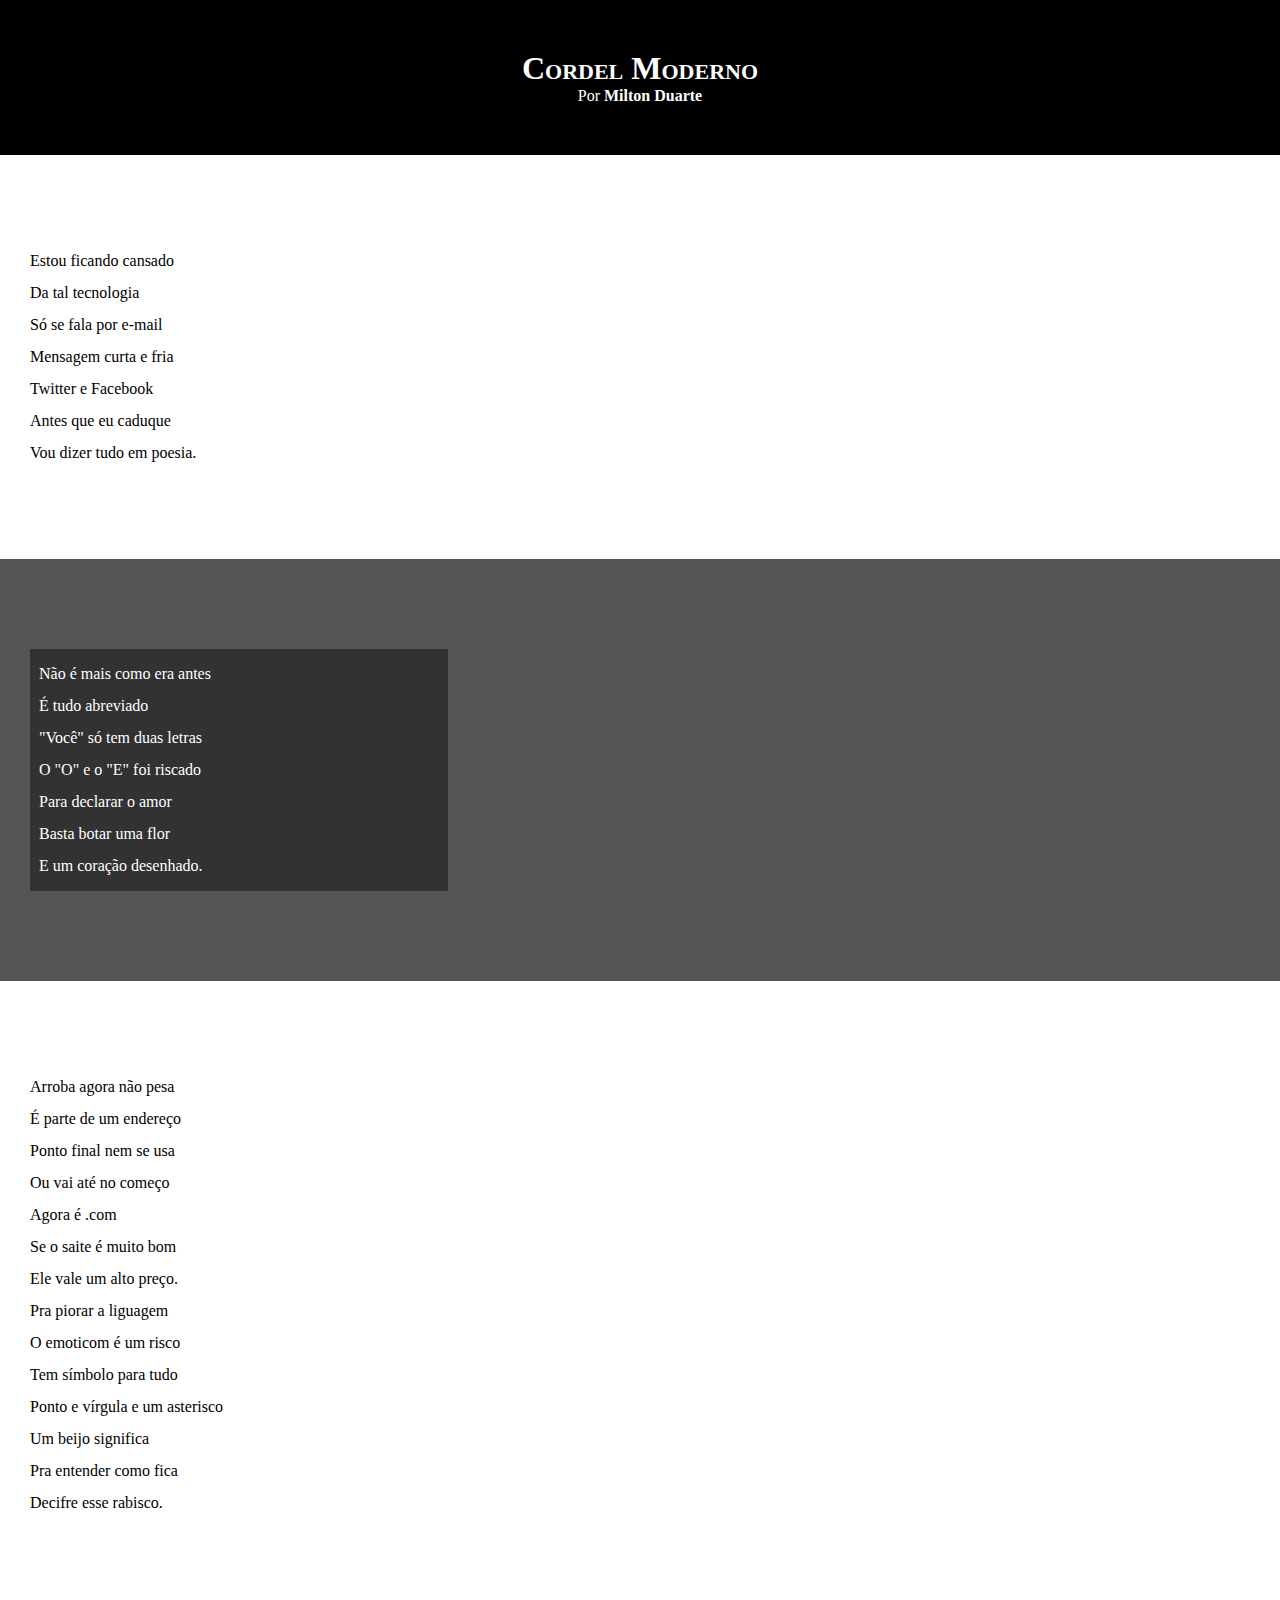
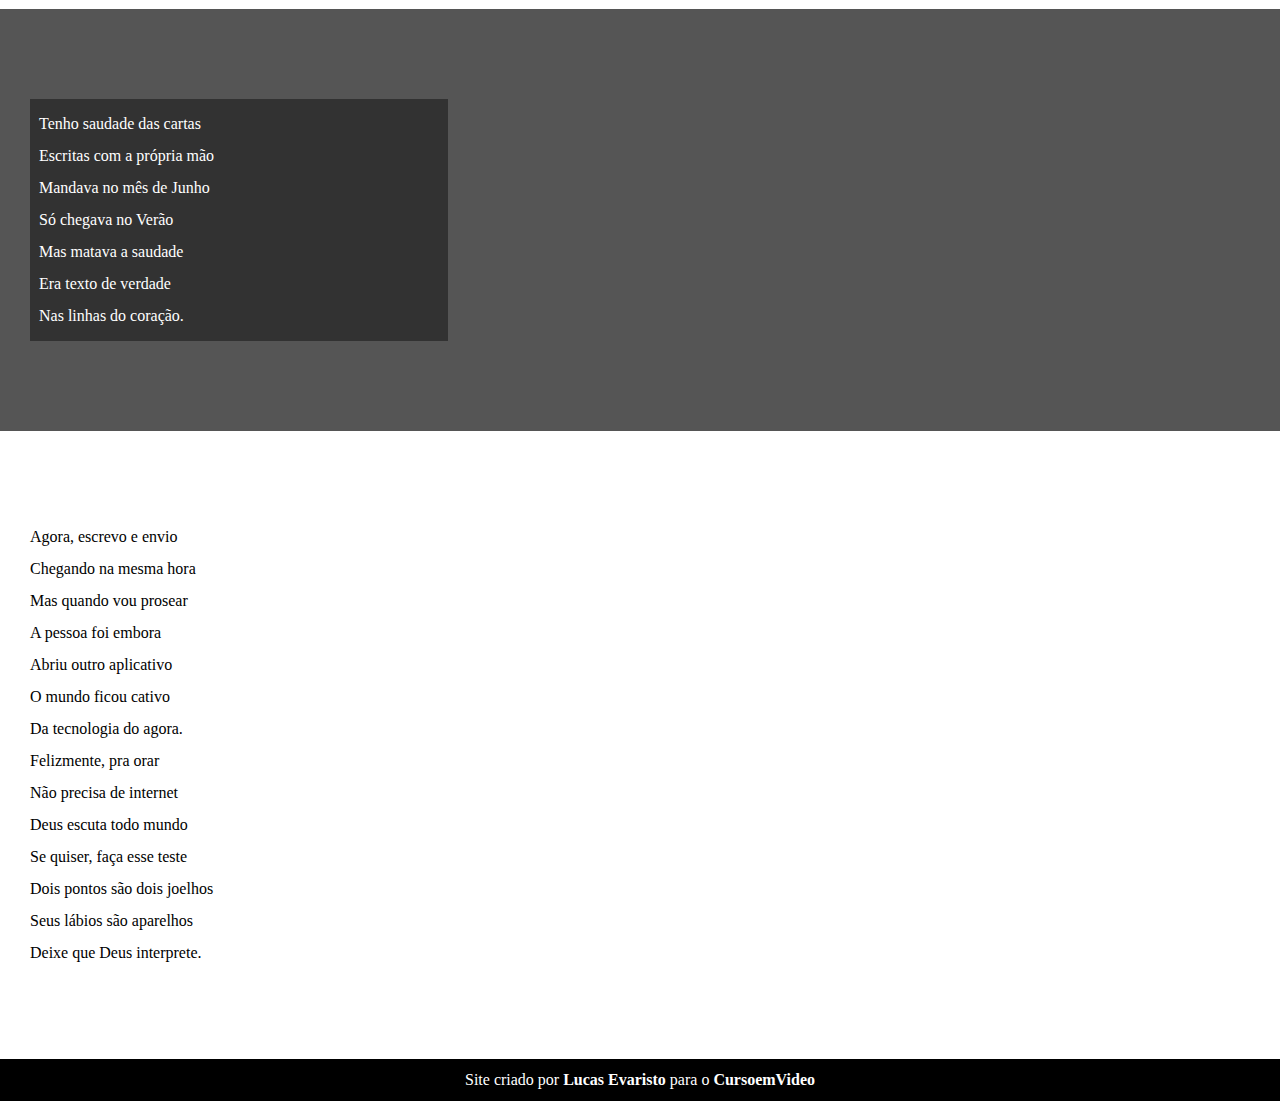
==== site.html @ 74f7f7f9 "estou atualizando o estilo do site" ====
<!DOCTYPE html>
<html lang="pt-br">
<head>
    <meta charset="UTF-8">
    <meta http-equiv="X-UA-Compatible" content="IE=edge">
    <meta name="viewport" content="width=device-width, initial-scale=1.0">
    <title>Cordel Moderno</title>
    <link rel="stylesheet" href="estilo.css">
</head>
<body>

    <header>
        
        <h1>Cordel Moderno</h1>

        <p>
        Por <a href="https://www.recantodasletras.com.br/poesias/3186743" target="_blank">Milton Duarte</a></p>
</header>

<main>
    <section class="normal">
        <p>
            Estou ficando cansado <br>
            Da tal tecnologia <br>
            Só se fala por e-mail <br>
            Mensagem curta e fria <br>
            Twitter e Facebook <br>
            Antes que eu caduque <br>
            Vou dizer tudo em poesia.
        </p>
    </section>
    
    
    <section class="imagem">
        <p>
            Não é mais como era antes <br>
            É tudo abreviado <br>
            "Você" só tem duas letras <br>
            O "O" e o "E" foi riscado <br>
            Para declarar o amor <br>
            Basta botar uma flor <br>
            E um coração desenhado.
        </p>
    </section>
    
    
    <section class="normal">
        <p>
            Arroba agora não pesa <br>
            É parte de um endereço <br>
            Ponto final nem se usa <br>
            Ou vai até no começo <br>
            Agora é .com <br>
            Se o saite é muito bom <br>
            Ele vale um alto preço.
        </p>
    
        <p>
            Pra piorar a liguagem <br>
            O emoticom é um risco <br>
            Tem símbolo para tudo <br>
            Ponto e vírgula e um asterisco <br>
            Um beijo significa <br>
            Pra entender como fica <br>
            Decifre esse rabisco.
        </p>
    </section>
    
    
    
    <section class="imagem">
        <p>
            Tenho saudade das cartas <br>
            Escritas com a própria mão <br>
            Mandava no mês de Junho <br>
            Só chegava no Verão <br>
            Mas matava a saudade <br>
            Era texto de verdade <br>
            Nas linhas do coração.
        </p>
    </section>
    
    
    
    <section class="normal">
        <p>
            Agora, escrevo e envio <br>
            Chegando na mesma hora <br>
            Mas quando vou prosear <br>
            A pessoa foi embora <br>
            Abriu outro aplicativo <br>
            O mundo ficou cativo <br>
            Da tecnologia do agora.
        </p>
    
        <p>
            Felizmente, pra orar <br>
            Não precisa de internet <br>
            Deus escuta todo mundo <br>
            Se quiser, faça esse teste <br>
            Dois pontos são dois joelhos <br>
            Seus lábios são aparelhos <br>
            Deixe que Deus interprete.
        </p>
    </section>


    <footer>
        Site criado por <a href="https://github.com/LucasrEvaristo" target="_blank">Lucas Evaristo</a> para o <a href="https://www.cursoemvideo.com/" target="_blank">CursoemVideo</a>
    </footer>
</main>
    
</body>
</html>
---- estilo.css ----
@charset "UTF-8";

*{
    margin: 0px;
    padding: 0px;
}

body{
    background-color:darkgray ;
    min-height: 100vh;
}

header{
    color: white;
    background-color: black;
    text-align: center;
    
}

header > h1{
    padding-top: 50px;
    font-variant: small-caps;
}

header > p{
    padding-bottom: 50px;
}

section{
    padding-top: 10vh;
    padding-bottom: 10vh;
    line-height: 2em;
    padding-left: 30px;

}

.normal{
    background-color: white;
    color: black;
}

.imagem{
    background-color: rgb(85, 85, 85);
    color: white;
}

.imagem > p{
    width: 400px;
    background-color: rgba(0, 0, 0, 0.404);
    padding: 1vh;
}


a{
    color: white;
    text-decoration: none;
    font-weight: bolder;
}

a:hover{
    text-decoration: underline;
    color: red;
}


footer{
    background-color: black;
    text-align: center;
    color: white;
    padding: 12px;
}
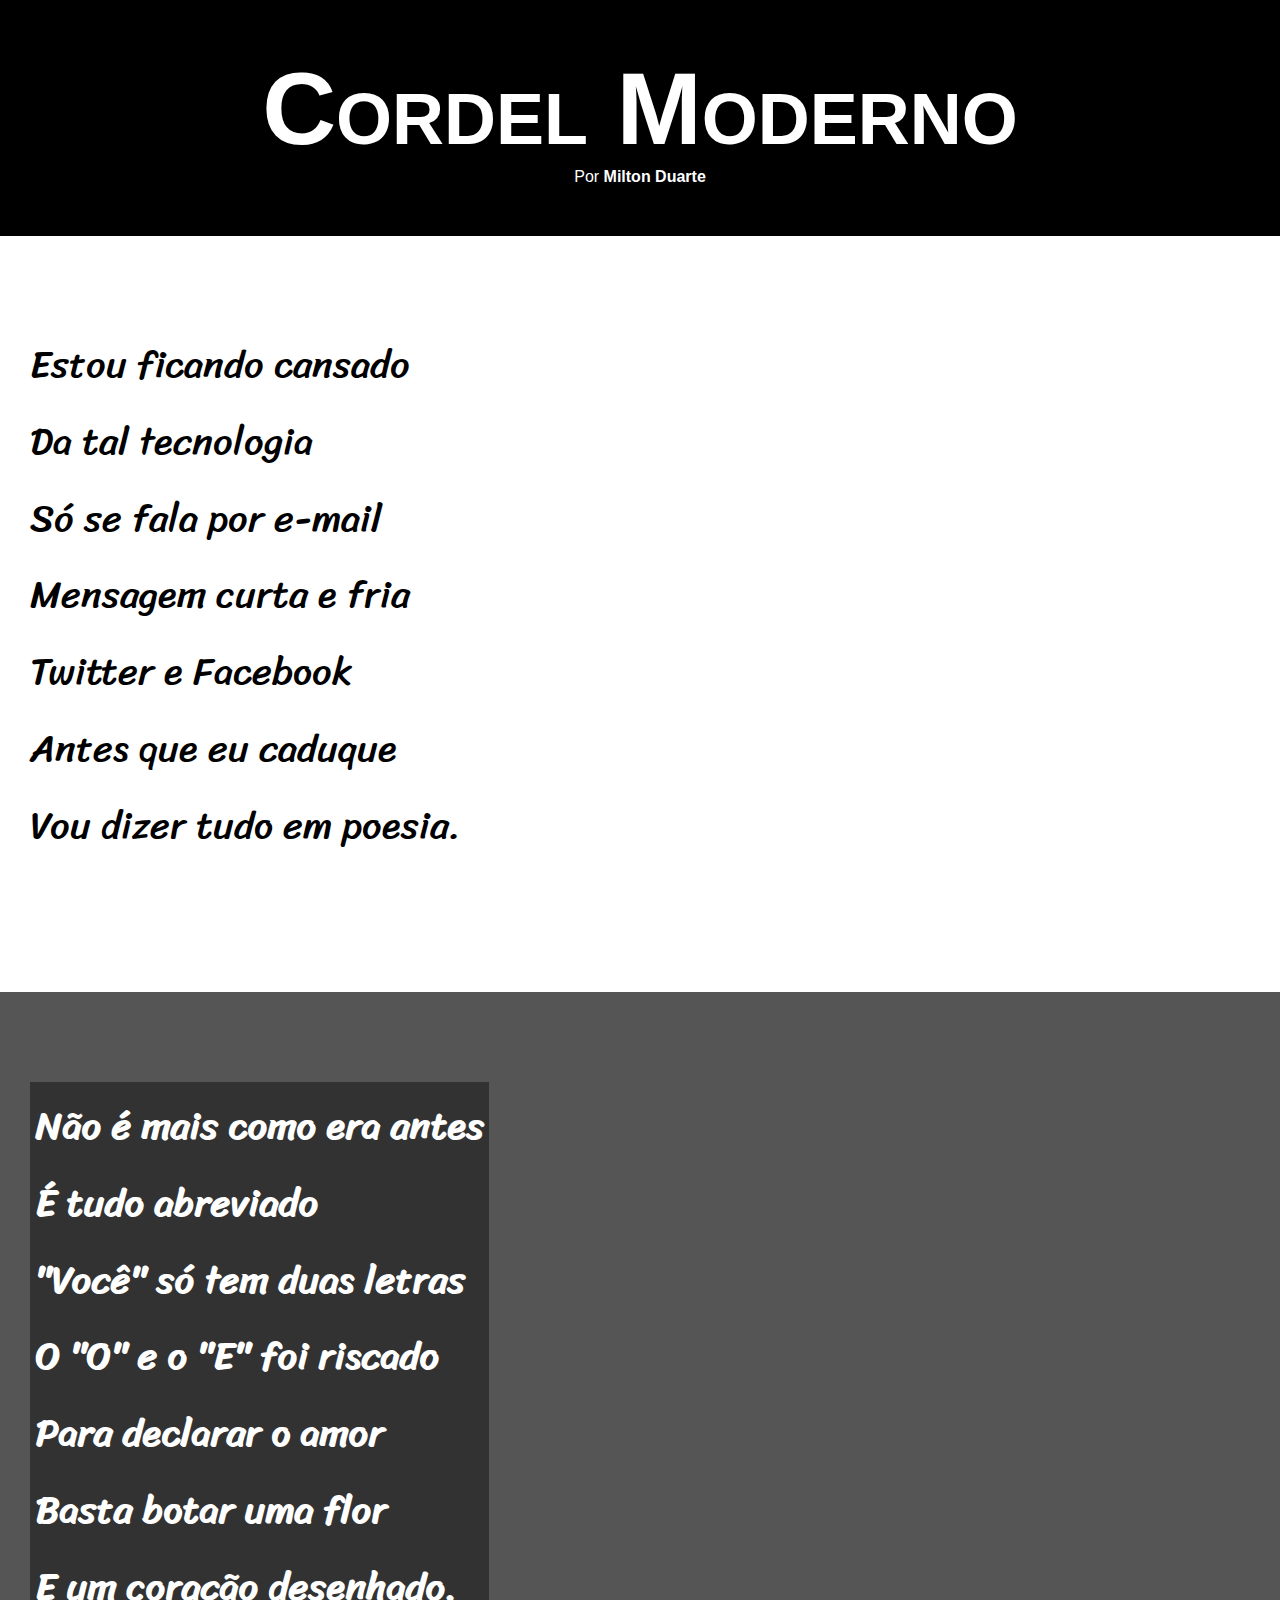
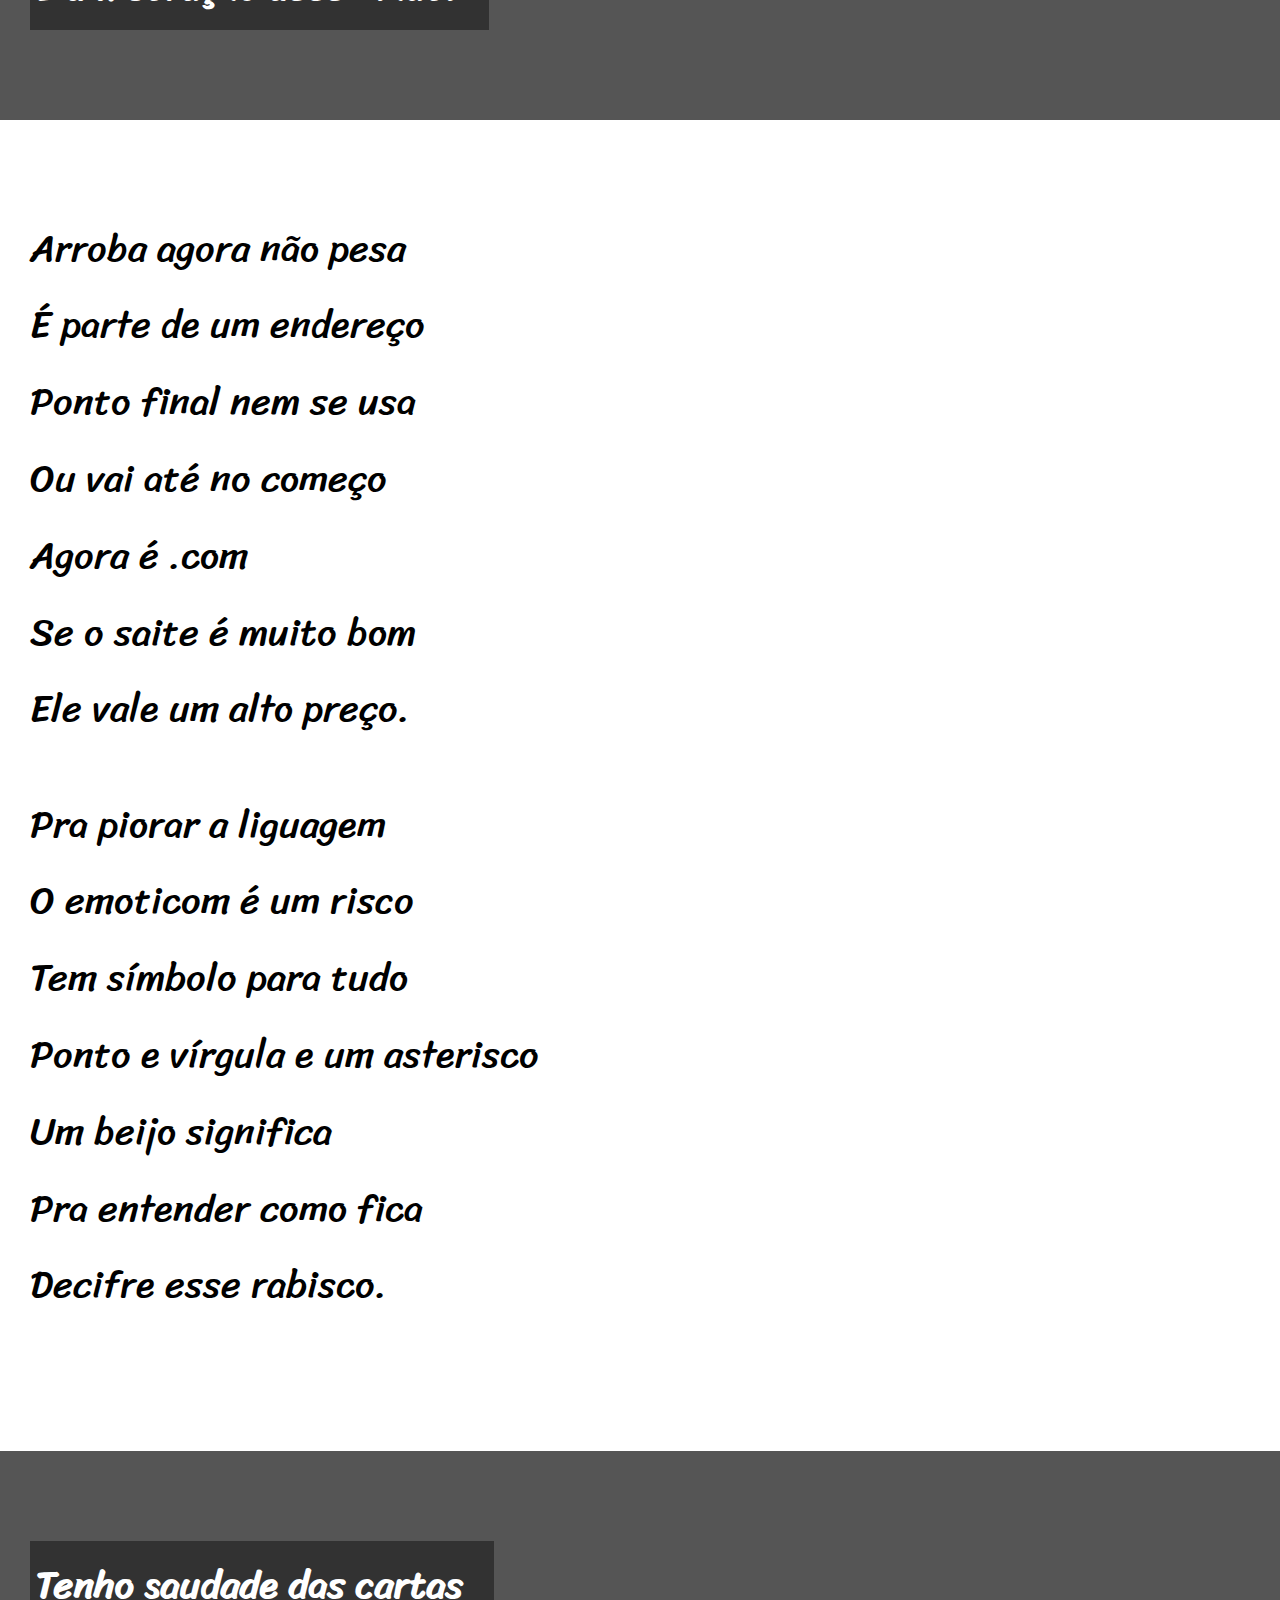
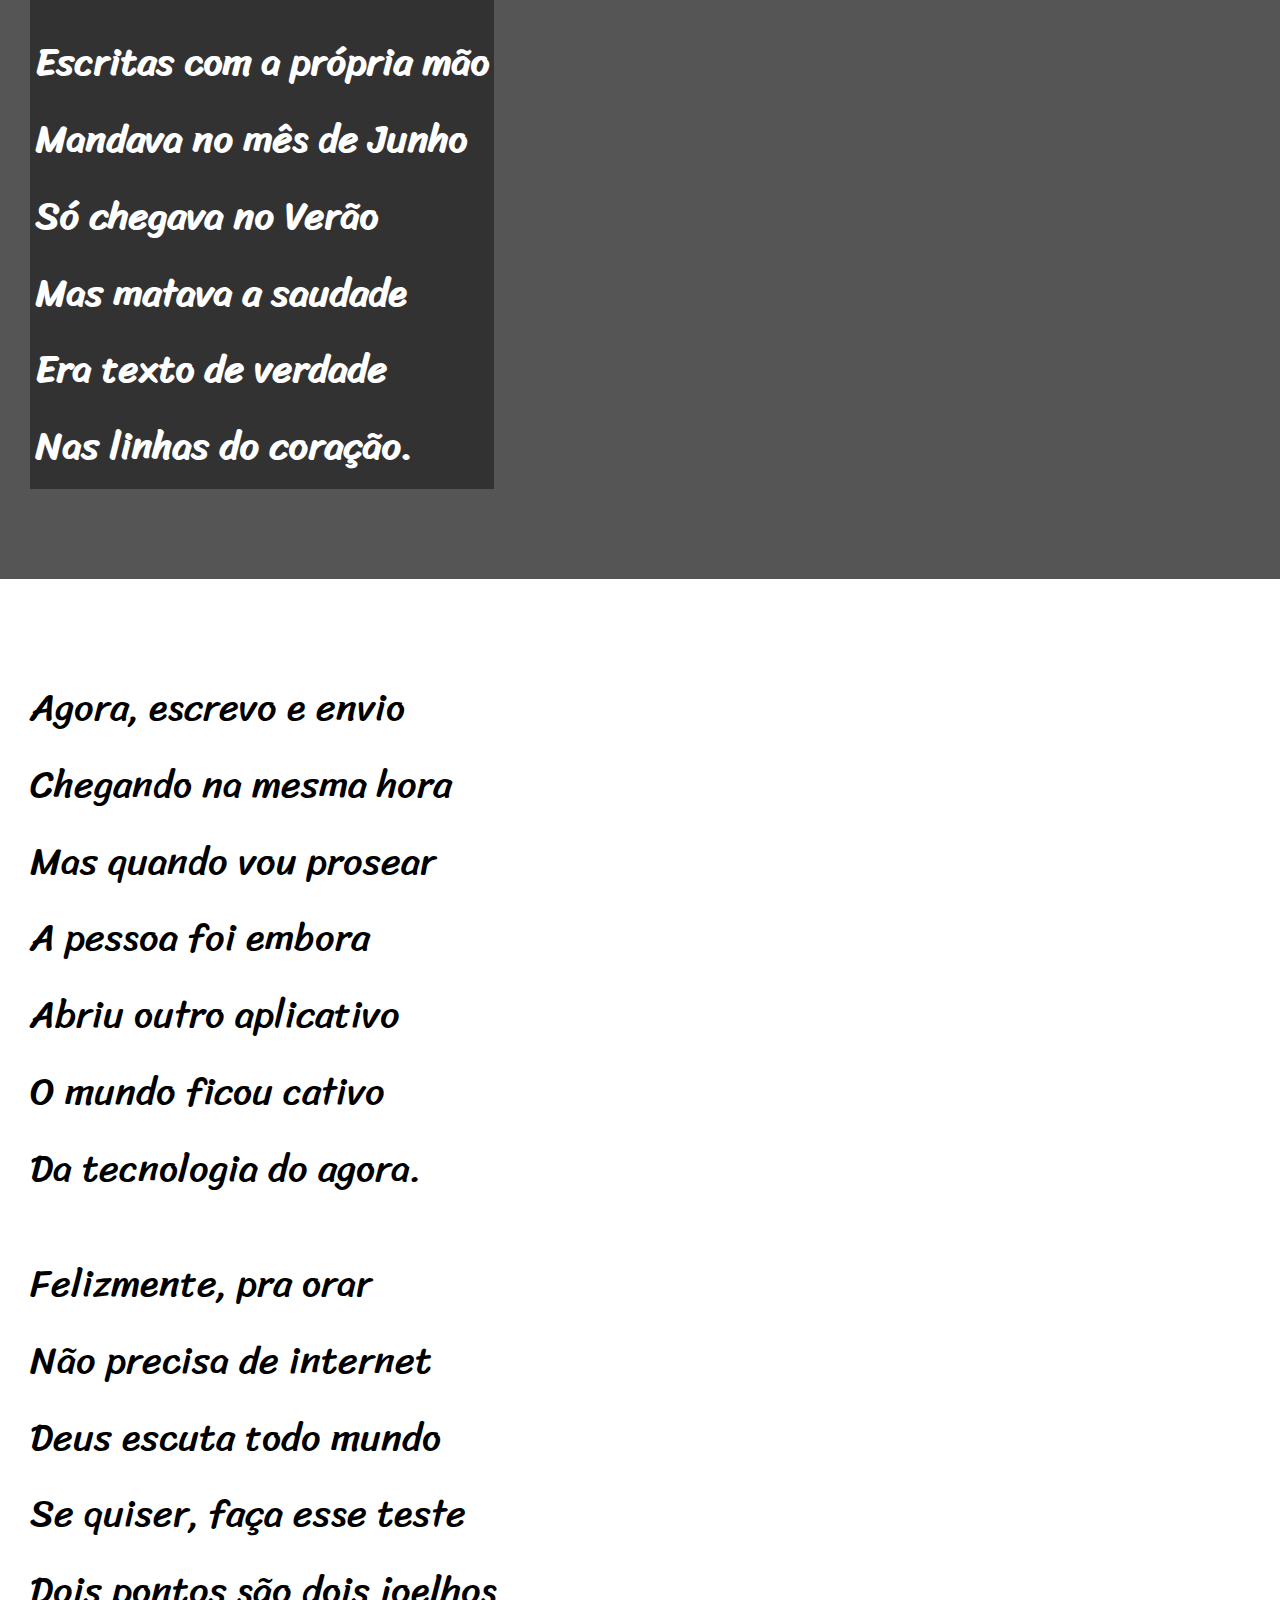
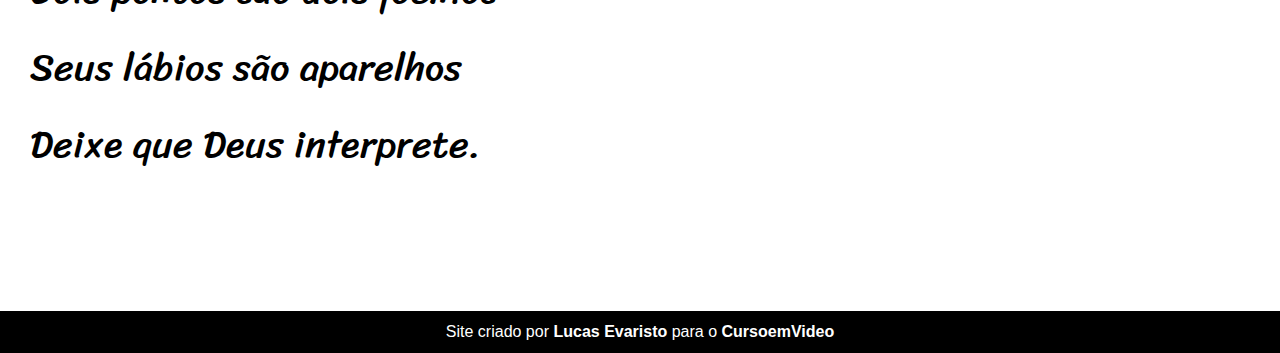
==== commit 5d86ceaf: "Projeto Finalizado" ====
--- a/site.html
+++ b/site.html
@@ -18,7 +18,7 @@
 </header>
 
 <main>
-    <section class="normal">
+    <section class="normal" >
         <p>
             Estou ficando cansado <br>
             Da tal tecnologia <br>
@@ -31,7 +31,7 @@
     </section>
     
     
-    <section class="imagem">
+    <section class="imagem" id="img1">
         <p>
             Não é mais como era antes <br>
             É tudo abreviado <br>
@@ -68,7 +68,7 @@
     
     
     
-    <section class="imagem">
+    <section class="imagem" id="img2">
         <p>
             Tenho saudade das cartas <br>
             Escritas com a própria mão <br>
--- a/estilo.css
+++ b/estilo.css
@@ -1,4 +1,10 @@
 @charset "UTF-8";
+
+@import url('https://fonts.googleapis.com/css2?family=Sriracha&display=swap');
+
+:root{
+    --escrita: 'Sriracha', cursive;
+}
 
 *{
     margin: 0px;
@@ -8,6 +14,8 @@
 body{
     background-color:darkgray ;
     min-height: 100vh;
+    font-family: Verdana, Geneva, Tahoma, sans-serif;
+    
 }
 
 header{
@@ -20,6 +28,7 @@
 header > h1{
     padding-top: 50px;
     font-variant: small-caps;
+    font-size: 8vw;
 }
 
 header > p{
@@ -31,7 +40,14 @@
     padding-bottom: 10vh;
     line-height: 2em;
     padding-left: 30px;
+    font-family: var(--escrita);
+    font-size: 3vw;
+    
 
+}
+
+section > p{
+    padding-bottom: 1em;
 }
 
 .normal{
@@ -42,12 +58,25 @@
 .imagem{
     background-color: rgb(85, 85, 85);
     color: white;
+    background-size: cover;
+    background-attachment: fixed;
+   
 }
 
 .imagem > p{
-    width: 400px;
+    display: inline-block;
     background-color: rgba(0, 0, 0, 0.404);
-    padding: 1vh;
+    padding: 5px;
+    text-shadow: 1px 1px;
+}
+
+#img1{
+    background-image: url('imagens/background001.jpg');
+    background-position: right center;
+}
+
+#img2{
+    background-image: url('imagens/background002.jpg');
 }
 
 
